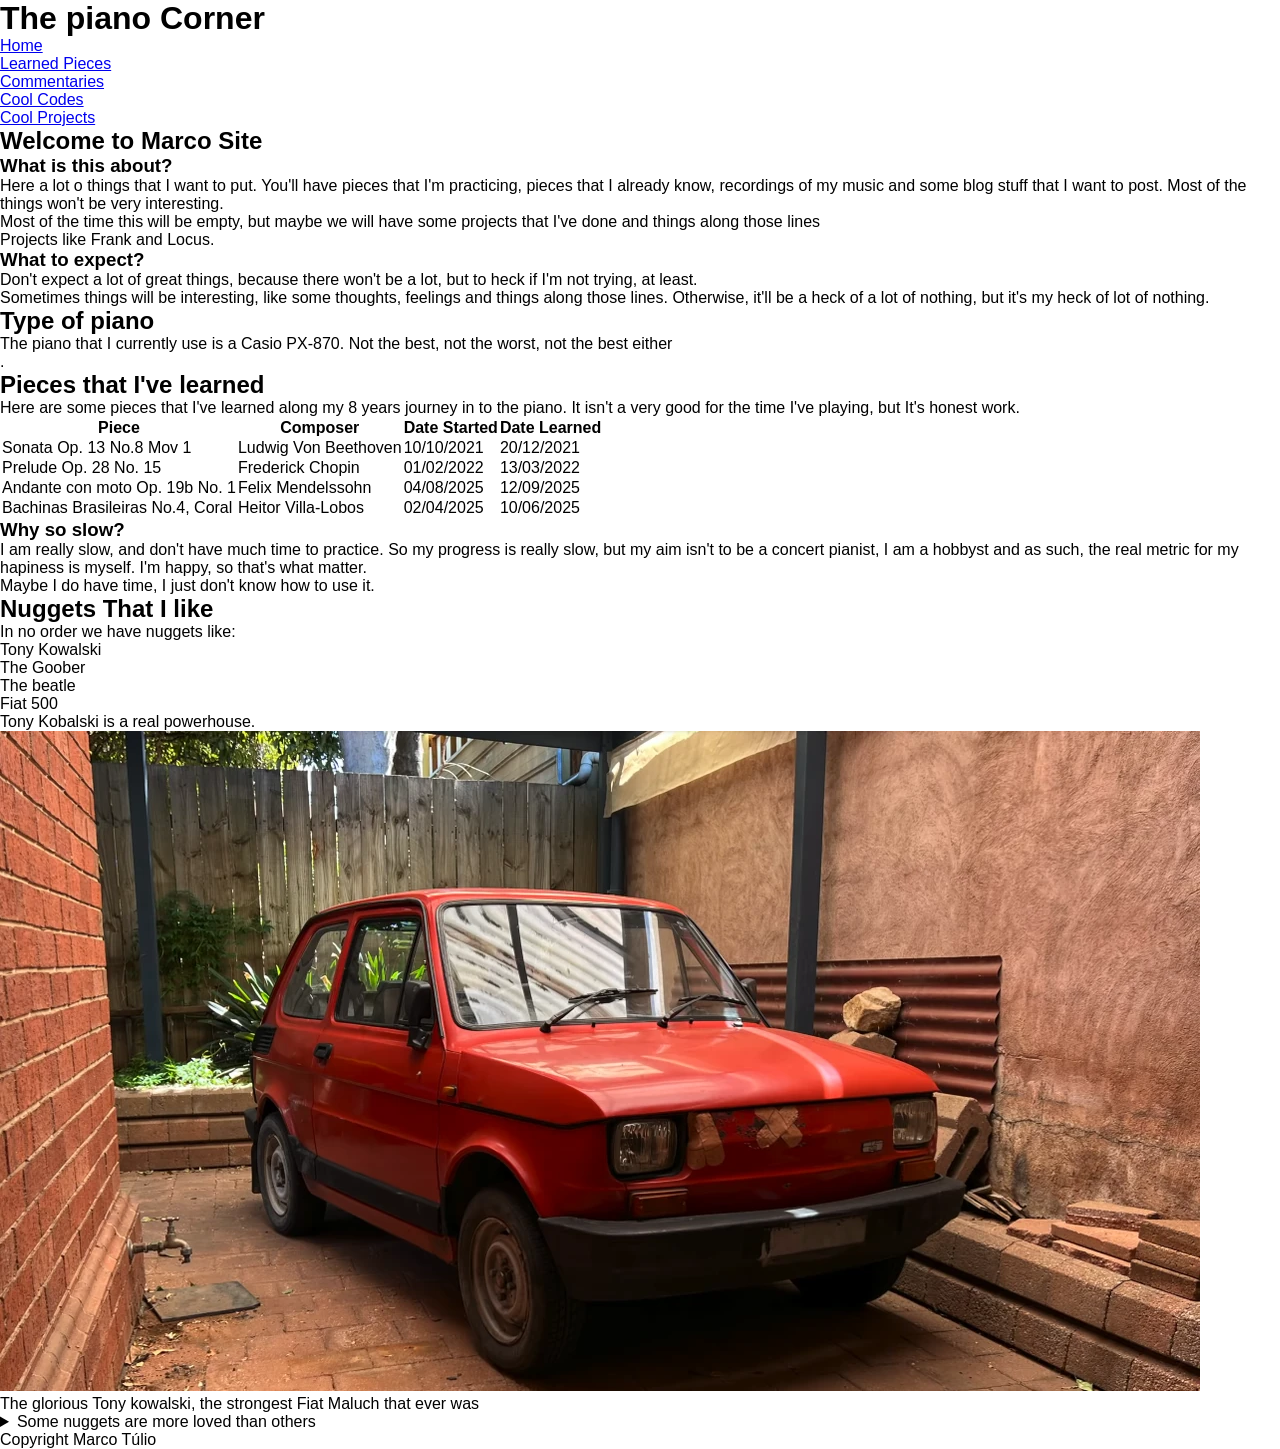
==== Atvd1/index.html @ e64f893a "First" ====
<!DOCTYPE html>
<html lang="en">
<head>
    <meta charset="UTF-8">
    <meta name="viewport" content="width=device-width, initial-scale=1.0">
    <title>Marco Site</title>
    <link rel="stylesheet" href="style.css">
</head>
  <body>
    <header>
      <h1 id="main_header">The piano Corner</h1>
      <nav>
        <ul>
          <li><a href="./index.html" class="Home">Home</a></li> 
          <li><a href="./l_pieces.html" class="l_pieces">Learned Pieces</a></li> 
          <li><a href="./commentaries.html" class="commentaries">Commentaries</a></li> 
          <li><a href="./c_code.html" class="c_code">Cool Codes</a></li> 
          <li><a href="./c_proj.html" class="c_projects">Cool Projects</a></li> 
        </ul> 
      </nav>
    </header>
    <main>
      <section>
        <h2 class="site-header">Welcome to Marco Site
        </h2>
        <div class="about">
          <h3>What is this about?
          </h3>
          <p>
            Here a lot o things that I want to put. You'll have pieces that I'm practicing, pieces that I already know, recordings of my music and some blog stuff that I want to post. Most of the things won't be very interesting.
          </p>
          <p>
            Most of the time this will be empty, but maybe we will have some projects that I've done and things along those lines
          </p>
          <aside>
            Projects like Frank and Locus.
          </aside>
        </div>
        <div class="expectations">
          <h3>What to expect?
          </h3>
          <p>
            Don't expect a lot of great things, because there won't be a lot, but to heck if I'm not trying, at least.
          </p>
          <p>
            Sometimes things will be interesting, like some thoughts, feelings and things along those lines. Otherwise, it'll be a heck of a lot of nothing, but it's my heck of lot of nothing.
        </p>
        </div>
      </section>
      <section class="piano_things">
        <div class="piano_desc">
          <h2>Type of piano
          </h2>
          <p>The piano that I currently use is a Casio PX-870. Not the best, not the worst, not the best either
          </p>.
        </div>
        <div class="piano_pieces">
          <h2>Pieces that I've learned
          </h2>
          <p>Here are some pieces that I've learned along my 8 years journey in to the piano. It isn't a very good for the time I've playing, but It's honest work.
          </p>
          <table class="piano_pieces_learned">
            <tr>
              <th> Piece
              </th>
              <th> Composer
              </th>
              <th> Date Started
              </th>
              <th> Date Learned
              </th>
            </tr>
            <tr>
              <td> Sonata Op. 13 No.8 Mov 1
              </td>
              <td> Ludwig Von Beethoven
              </td>
              <td> 10/10/2021
              </td>
              <td> 20/12/2021
              </td>
            </tr>
            <tr>
              <td> Prelude Op. 28 No. 15
              </td>
              <td> Frederick Chopin
              </td>
              <td> 01/02/2022
              </td>
              <td> 13/03/2022
              </td>
            </tr>
            <tr>
              <td> Andante con moto Op. 19b No. 1
              </td>
              <td> Felix Mendelssohn
              </td>
              <td> 04/08/2025
              </td>
              <td> 12/09/2025
              </td>
            </tr>
            <tr>
              <td> Bachinas Brasileiras No.4, Coral
              </td>
              <td> Heitor Villa-Lobos
              </td>
              <td> 02/04/2025
              </td>
              <td> 10/06/2025
              </td>
            </tr>
          </table>
          <h3>Why so slow?
          </h3>
          <p>I am really slow, and don't have much time to practice. So my progress is really slow, but my aim isn't to be a concert pianist, I am a hobbyst and as such, the real metric for my hapiness is myself. I'm happy, so that's what matter.
          </p>
          <aside>Maybe I do have time, I just don't know how to use it.
          </aside>
        </div>
      </section>
      <section class="car_things">
        <div class="nuggets_div">
          <h2>Nuggets That I like
          </h2>
          In no order we have nuggets like:
          <ul class="nugget_list">
            <li>Tony Kowalski
            </li>
            <li>The Goober
            </li>
            <li>The beatle
            </li>
            <li>Fiat 500
            </li>
          </ul>
          <aside>
            Tony Kobalski is a real powerhouse.
          </aside>
        </div>
        <figure id="tiny_tony">
          <img class="tinytony_img" src="./Figs/Tony.webp" alt="Glorious Tony, a fiat Maluch" id="tinytony">
          <figcaption class="FigCap">
            The glorious Tony kowalski, the strongest Fiat Maluch that ever was
          </figcaption>
        </figure>
        <details>
          <summary>Some nuggets are more loved than others
          </summary>
          <p>
            If you see in
            <a href="https://www.youtube.com/@GarbageTime420" title="Visit Garbage Time"> in this absolute gem</a>
            of a channel, that nuggets like Tony only recieve abuses, but Tony is strong, Tony survived everything.
          </p>
      </details>
      </section>
    </main>
    <footer>
      <p clas="copyright"> Copyright Marco Túlio</p>
   </footer>
</body>
</html>
---- Atvd1/style.css ----
* {
    margin: 0;
    padding: 0;
    box-sizing: border-box;
}

body {
    font-family: Arial, Helvetica, sans-serif;
}
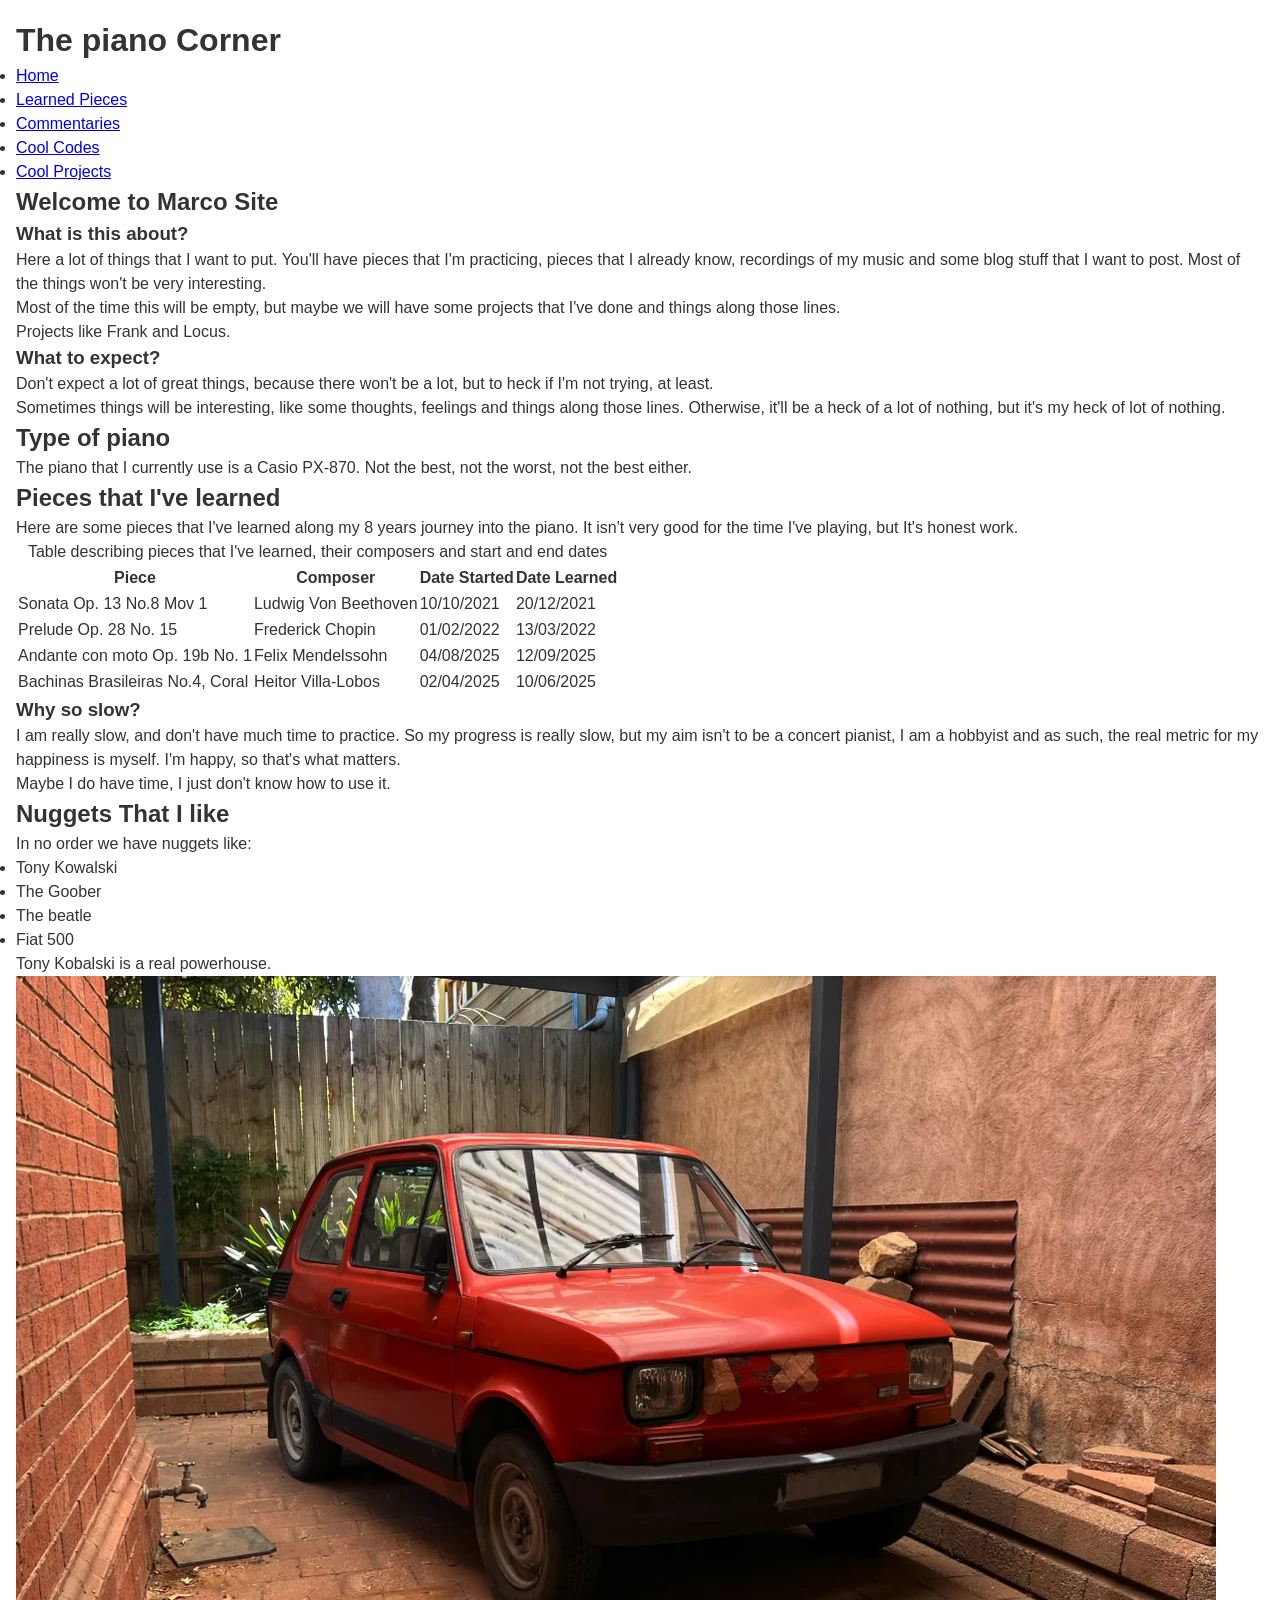
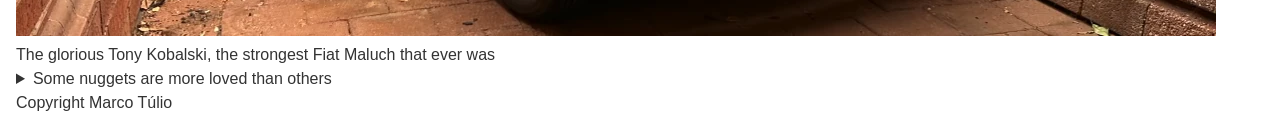
==== commit 07bb67f5: "I gave up" ====
--- a/Atvd1/index.html
+++ b/Atvd1/index.html
@@ -10,8 +10,8 @@
     <header>
       <h1 id="main_header">The piano Corner</h1>
       <nav>
-        <ul>
-          <li><a href="./index.html" class="Home">Home</a></li> 
+        <ul class="main_nav">
+          <li><a href="./index.html" class="active">Home</a></li> 
           <li><a href="./l_pieces.html" class="l_pieces">Learned Pieces</a></li> 
           <li><a href="./commentaries.html" class="commentaries">Commentaries</a></li> 
           <li><a href="./c_code.html" class="c_code">Cool Codes</a></li> 
@@ -20,54 +20,57 @@
       </nav>
     </header>
     <main>
-      <section>
-        <h2 class="site-header">Welcome to Marco Site
-        </h2>
-        <div class="about">
-          <h3>What is this about?
+      <!-- About -->
+      <section class="about">
+        <h2 class="cursive" id="site-header">Welcome to Marco Site</h2>
+          <h3 class="cursive title">What is this about?
           </h3>
+          <div class="about-content">
           <p>
-            Here a lot o things that I want to put. You'll have pieces that I'm practicing, pieces that I already know, recordings of my music and some blog stuff that I want to post. Most of the things won't be very interesting.
+            Here a lot of things that I want to put. You'll have pieces that I'm practicing, pieces that I already know, recordings of my music and some blog stuff that I want to post. Most of the things won't be very interesting.
           </p>
           <p>
-            Most of the time this will be empty, but maybe we will have some projects that I've done and things along those lines
+            Most of the time this will be empty, but maybe we will have some projects that I've done and things along those lines.
           </p>
-          <aside>
+          </div>
+          <aside class="commentary">
             Projects like Frank and Locus.
           </aside>
-        </div>
-        <div class="expectations">
-          <h3>What to expect?
+      </section>
+          <!-- Expectations -->
+        <section class="expectations">
+          <h3 class="cursive">What to expect?
           </h3>
+          <div class="expectations-content">
           <p>
             Don't expect a lot of great things, because there won't be a lot, but to heck if I'm not trying, at least.
           </p>
           <p>
             Sometimes things will be interesting, like some thoughts, feelings and things along those lines. Otherwise, it'll be a heck of a lot of nothing, but it's my heck of lot of nothing.
-        </p>
+          </p>
         </div>
       </section>
       <section class="piano_things">
         <div class="piano_desc">
-          <h2>Type of piano
+          <h2 class="cursive title">Type of piano
           </h2>
-          <p>The piano that I currently use is a Casio PX-870. Not the best, not the worst, not the best either
-          </p>.
+          <p>The piano that I currently use is a Casio PX-870. Not the best, not the worst, not the best either.
+          </p>
         </div>
         <div class="piano_pieces">
-          <h2>Pieces that I've learned
+          <h2 class="cursive title">Pieces that I've learned
           </h2>
-          <p>Here are some pieces that I've learned along my 8 years journey in to the piano. It isn't a very good for the time I've playing, but It's honest work.
+          <p>Here are some pieces that I've learned along my 8 years journey into the piano. It isn't very good for the time I've playing, but It's honest work.
           </p>
-          <table class="piano_pieces_learned">
-            <tr>
-              <th> Piece
+          <table id="piano_pieces_learned">
+            <tr class="table_header">
+              <th scope="col"> Piece
               </th>
-              <th> Composer
+              <th scope="col"> Composer
               </th>
-              <th> Date Started
+              <th scope="col"> Date Started
               </th>
-              <th> Date Learned
+              <th scope="col"> Date Learned
               </th>
             </tr>
             <tr>
@@ -110,18 +113,19 @@
               <td> 10/06/2025
               </td>
             </tr>
+            <caption>Table describing pieces that I've learned, their composers and start and end dates</caption>
           </table>
-          <h3>Why so slow?
+          <h3 class="cursive">Why so slow?
           </h3>
-          <p>I am really slow, and don't have much time to practice. So my progress is really slow, but my aim isn't to be a concert pianist, I am a hobbyst and as such, the real metric for my hapiness is myself. I'm happy, so that's what matter.
+          <p>I am really slow, and don't have much time to practice. So my progress is really slow, but my aim isn't to be a concert pianist, I am a hobbyist and as such, the real metric for my happiness is myself. I'm happy, so that's what matters.
           </p>
-          <aside>Maybe I do have time, I just don't know how to use it.
+          <aside class="commentary">Maybe I do have time, I just don't know how to use it.
           </aside>
         </div>
       </section>
       <section class="car_things">
         <div class="nuggets_div">
-          <h2>Nuggets That I like
+          <h2 class="cursive">Nuggets That I like
           </h2>
           In no order we have nuggets like:
           <ul class="nugget_list">
@@ -134,14 +138,14 @@
             <li>Fiat 500
             </li>
           </ul>
-          <aside>
+          <aside class="commentary">
             Tony Kobalski is a real powerhouse.
           </aside>
         </div>
-        <figure id="tiny_tony">
-          <img class="tinytony_img" src="./Figs/Tony.webp" alt="Glorious Tony, a fiat Maluch" id="tinytony">
+        <figure class="images">
+          <img id="tinytony_img" src="./Figs/Tony.webp" alt="Glorious Tony, a fiat Maluch">
           <figcaption class="FigCap">
-            The glorious Tony kowalski, the strongest Fiat Maluch that ever was
+            The glorious Tony Kobalski, the strongest Fiat Maluch that ever was
           </figcaption>
         </figure>
         <details>
@@ -150,13 +154,13 @@
           <p>
             If you see in
             <a href="https://www.youtube.com/@GarbageTime420" title="Visit Garbage Time"> in this absolute gem</a>
-            of a channel, that nuggets like Tony only recieve abuses, but Tony is strong, Tony survived everything.
+            of a channel, that nuggets like Tony only receive abuses, but Tony is strong, Tony survived everything.
           </p>
       </details>
       </section>
     </main>
     <footer>
-      <p clas="copyright"> Copyright Marco Túlio</p>
+      <p class="copyright"> Copyright Marco Túlio</p>
    </footer>
 </body>
 </html>
--- a/Atvd1/style.css
+++ b/Atvd1/style.css
@@ -1,9 +1,12 @@
-* {
+*, *::before, *::after {
     margin: 0;
     padding: 0;
-    box-sizing: border-box;
 }
 
 body {
     font-family: Arial, Helvetica, sans-serif;
+    line-height: 1.5;
+    padding: 1em;
+    color:#333;
+    background: #fff;
 }
